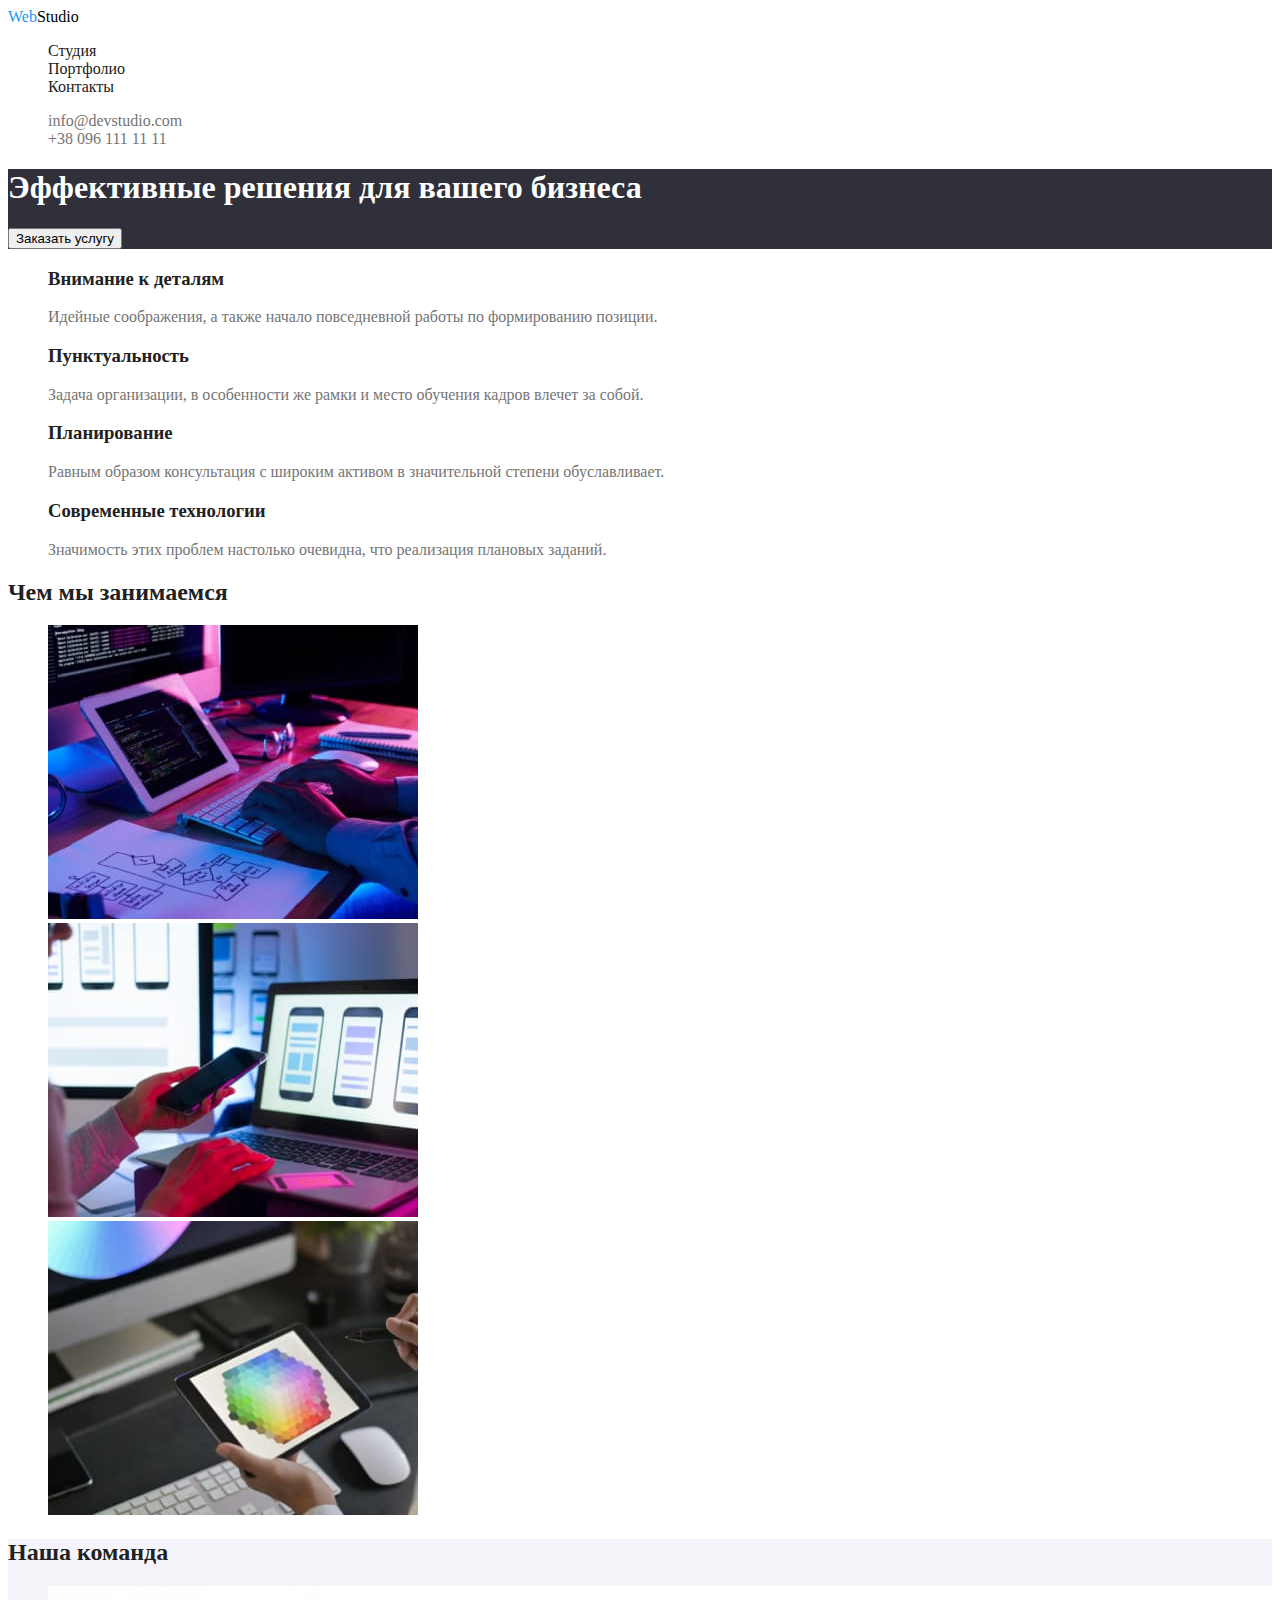
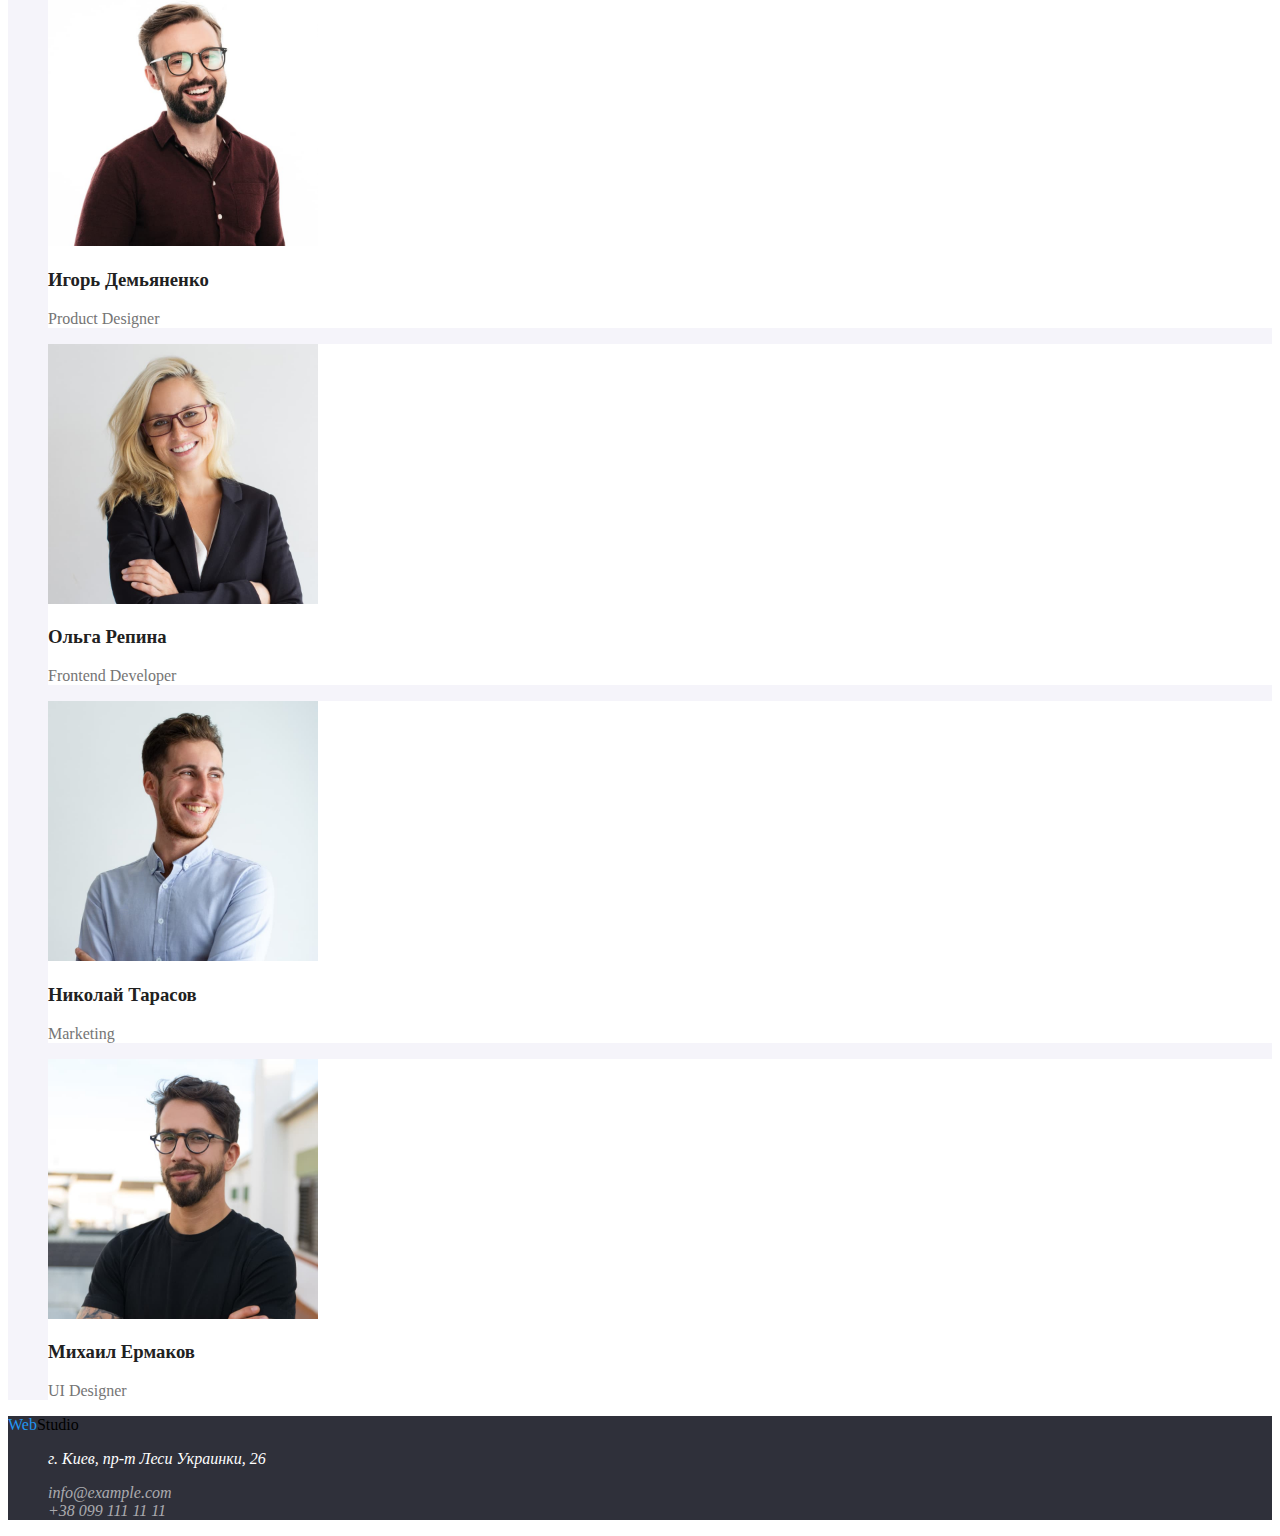
==== index.html @ 02285388 "Вернув шлях назад" ====
<!DOCTYPE html>
<html lang="ru">
<head>
    <meta charset="UTF-8">
    <meta http-equiv="X-UA-Compatible" content="IE=edge">
    <meta name="viewport" content="width=device-width, initial-scale=1.0">
    <title>Студия</title>
    <link rel="stylesheet" href="./css/styles.css">
</head>

<body>
    <header>
        <!-- Section with main navigation bar -->
        <nav>
            <a href="" lang="en" class="logolink"><span class="logostart">Web</span><span class="logofinish">Studio</span></a>
            <ul class="list navigation">
                <li><a href="" class="link">Студия</a></li>
                <li><a href="./portfolio.html" class="link">Портфолио</a></li>
                <li><a href="" class="link">Контакты</a></li>
            </ul>
        </nav>

        <!-- Section with contacts -->
        <ul class="list contacts">
            <li><a href="mailto:info@devstudio.com" lang="en" class="link">info@devstudio.com</a></li>
            <li><a href="tel:+380961111111" class="link">+38 096 111 11 11</a></li>
        </ul>
    </header>
    
    <!-- Sections with main content -->
    <main>
        <section class="hero">
            <h1>Эффективные решения для вашего бизнеса</h1>
            <button type="button">Заказать услугу</button>
        </section>
    
    <!-- Section with soft and tech skills -->
        <section>
        <!-- "Наши преимущества" I will hide during the CSS formatting-->
            <h2 hidden>Наши преимущества</h2>
                <ul class="list unisection">
                    <li>
                        <h3 class="title">Внимание к деталям</h3>
                        <p>Идейные соображения, а также начало повседневной работы по формированию позиции.</p>
                    </li>
                    <li>
                        <h3 class="title">Пунктуальность</h3>
                        <p>Задача организации, в особенности же рамки и место обучения кадров влечет за собой.</p>
                    </li>
                    <li>
                        <h3 class="title">Планирование</h3>
                        <p>Равным образом консультация с широким активом в значительной степени обуславливает.</p>
                    </li>
                    <li>
                        <h3 class="title">Современные технологии</h3>
                        <p>Значимость этих проблем настолько очевидна, что реализация плановых заданий.</p>
                    </li>
                </ul>
        </section>

    <!-- Section shows wich technologies we are using -->
    
        <section class="unisection">
            <h2 class="title">Чем мы занимаемся</h2>
                <ul class="list">
                    <li><img src="./images/box1_opt.jpg" alt="Программная разработка" width="370"></li>
                    <li><img src="./images/box2_opt.jpg" alt="Мобильные приложения" width="370"></li>
                    <li><img src="./images/box3_opt.jpg" alt="Веб-дизайн" width="370"></li>
                </ul>
        </section>
    
        <!-- Section with members of our team -->
    
        <section class="teamsection">
            <h2 class="title">Наша команда</h2>
                <ul class="list">    
                    <li class="card">
                        <img src="./images/team_card_1_opt.jpg" alt="Игорь Демьяненко" width="270">
                        <h3 class="title">Игорь Демьяненко</h3>
                        <p lang="en">Product Designer</p>
                    </li>
                    <li class="card">   
                        <img src="./images/team_card_2_opt.jpg" alt="Ольга Репина" width="270">
                        <h3 class="title">Ольга Репина</h3>
                        <p lang="en">Frontend Developer</p>
                    </li>
                    <li class="card">  
                        <img src="./images/team_card_3_opt.jpg" alt="Николай Тарасов" width="270">
                        <h3 class="title">Николай Тарасов</h3>
                        <p lang="en">Marketing</p>
                    </li>
                    <li class="card">
                        <img src="./images/team_card_4_opt.jpg" alt="Михаил Ермаков" width="270">
                        <h3 class="title">Михаил Ермаков</h3>
                        <p lang="en">UI Designer</p>
                    </li>
                </ul>
        </section>
    </main>

    <!-- Footer section -->
    <footer class="pagefoot">
        <a href="" lang="en" class="logolink"><span class="logostart">Web</span><span class="logofinish">Studio</span></a>
            <address class="address">
                <ul class="list">
                    <li><p>г. Киев, пр-т Леси Украинки, 26</p></li> <!--Probably it will be link to google maps. But there is no any icons in figma-->
                    <li><a href="mailto:info@example.com" lang="en" class="mailtel">info@example.com</a></li> <!--email address is different from header-->
                    <li><a href="tel:+380991111111" class="mailtel">+38 099 111 11 11</a></li> <!--phone number is different from header-->
                </ul>
            </address>
    </footer>

</body>
</html>
---- css/styles.css ----
body {
    background-color: #FFFFFF;
    color: rgba(117, 117, 117, 1);
}

/* убираем маркеры в списках */
.list {
    list-style: none;
}

/* ссылка на логотип без подчеркивания*/
.logolink {
    text-decoration: none;
}

/* разбиваю текст логотипа на две части по цвету шрифта*/
.logostart {
    color: rgba(33, 150, 243, 1);
}

.logofinish {
    color: rgba(0, 0, 0, 1);
}

/*стилизация навигации сайта*/
.navigation .link {
    color: rgba(33, 33, 33, 1);
    text-decoration: none;
}

/*стилизация e-mail и телефона*/
.contacts .link {
    color: rgba(117, 117, 117, 1);
    text-decoration: none;
}

/*стилизация ссылок навигации и контактов - при наведении курсора и активации*/
.navigation .link:hover,
.navigation .link:focus,
.contacts .link:hover,
.contacts .link:focus {
    color: rgba(33, 150, 243, 1)
}

/*стилизация основной секции*/
.hero {
    background-color:rgba(47, 48, 58, 1);
    color: rgba(255, 255, 255, 1);
}

/*стилизация секций "Наши преимущества", "Чем мы занимаемся"*/
.unisection {
    background-color: #FFFFFF;
}

.unisection .title {
    color:rgba(33, 33, 33, 1)
}

/*стилизация секции "Наша команда"*/
.teamsection{
    background-color: rgba(245, 244, 250, 1);
}

.teamsection .title {
    color:rgba(33, 33, 33, 1)
}
.teamsection .card {
    background-color:rgba(255, 255, 255, 1);
}

/*стилизация Footer*/
.pagefoot {
    background-color: rgba(47, 48, 58, 1);
}
.pagefoot .address {
    color:rgba(255, 255, 255, 1)
}
.pagefoot .mailtel {
    color:rgba(255, 255, 255, 0.6);
    text-decoration: none;
}
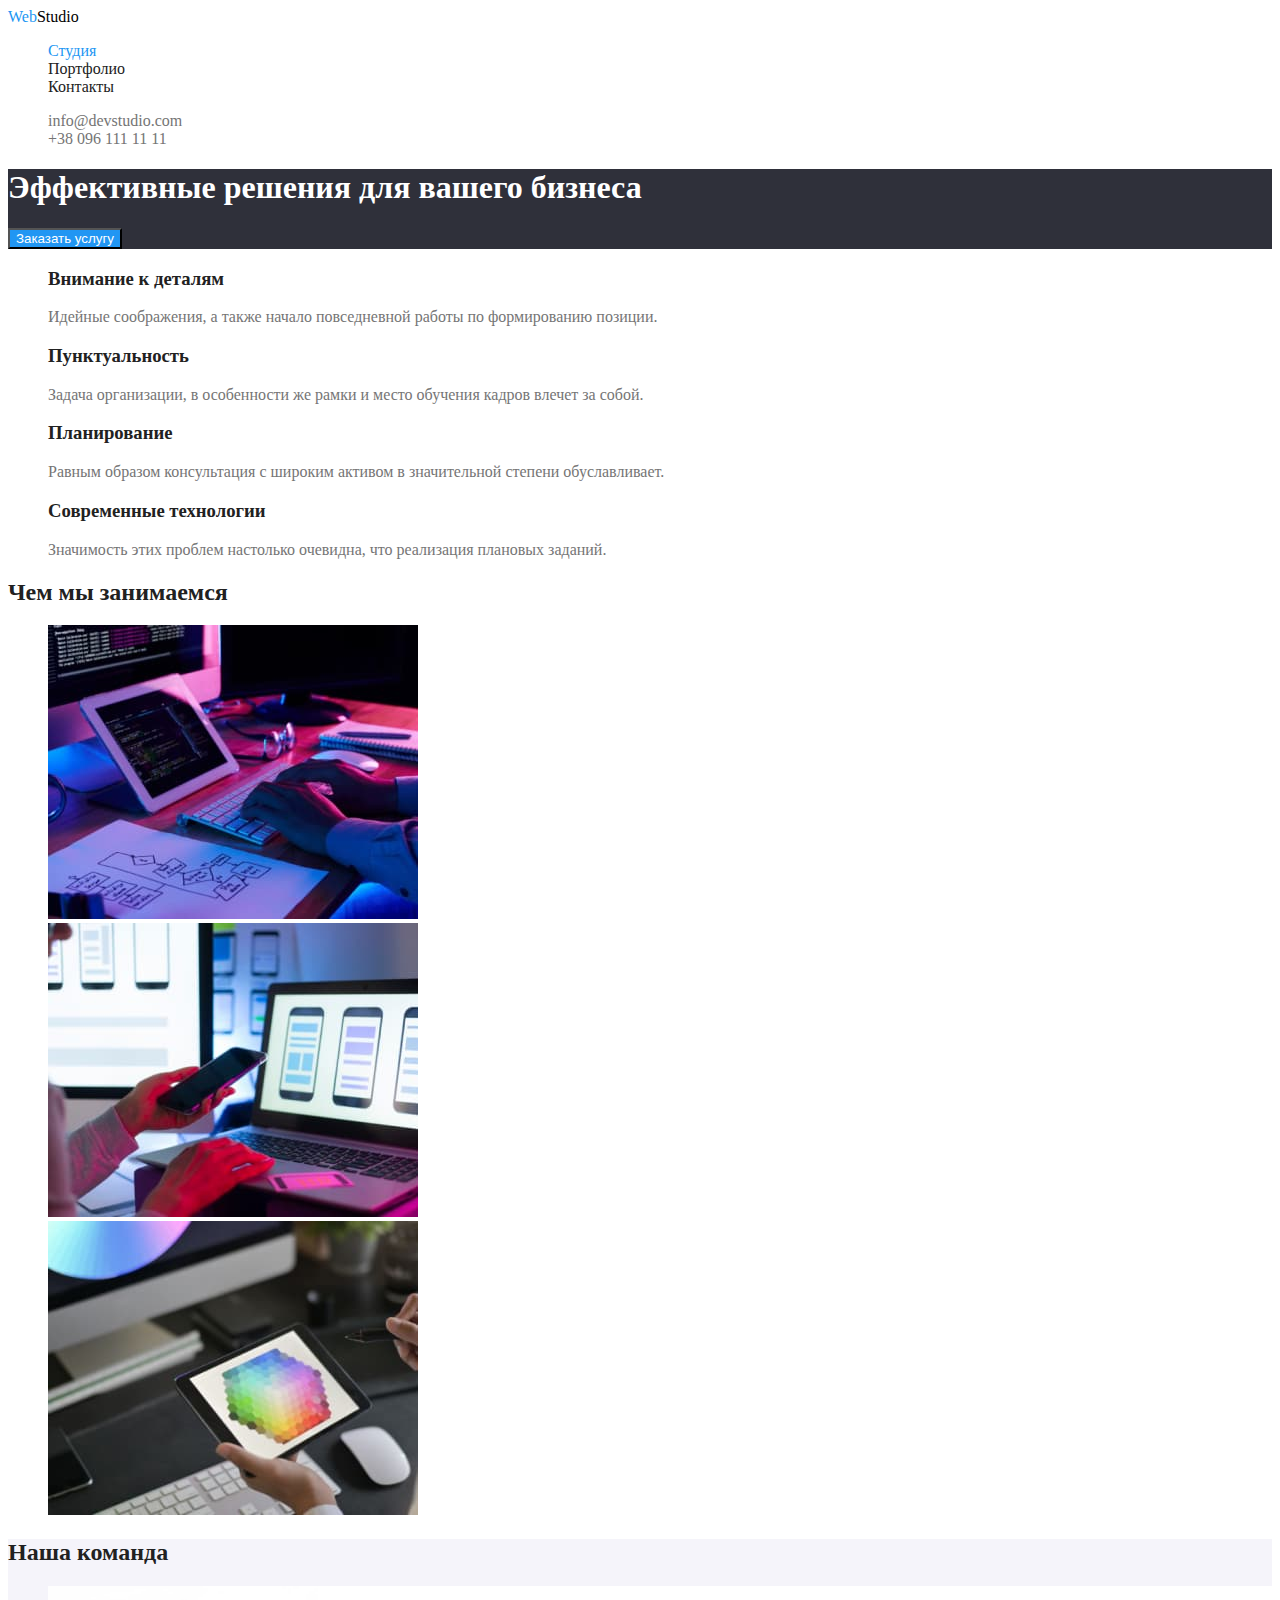
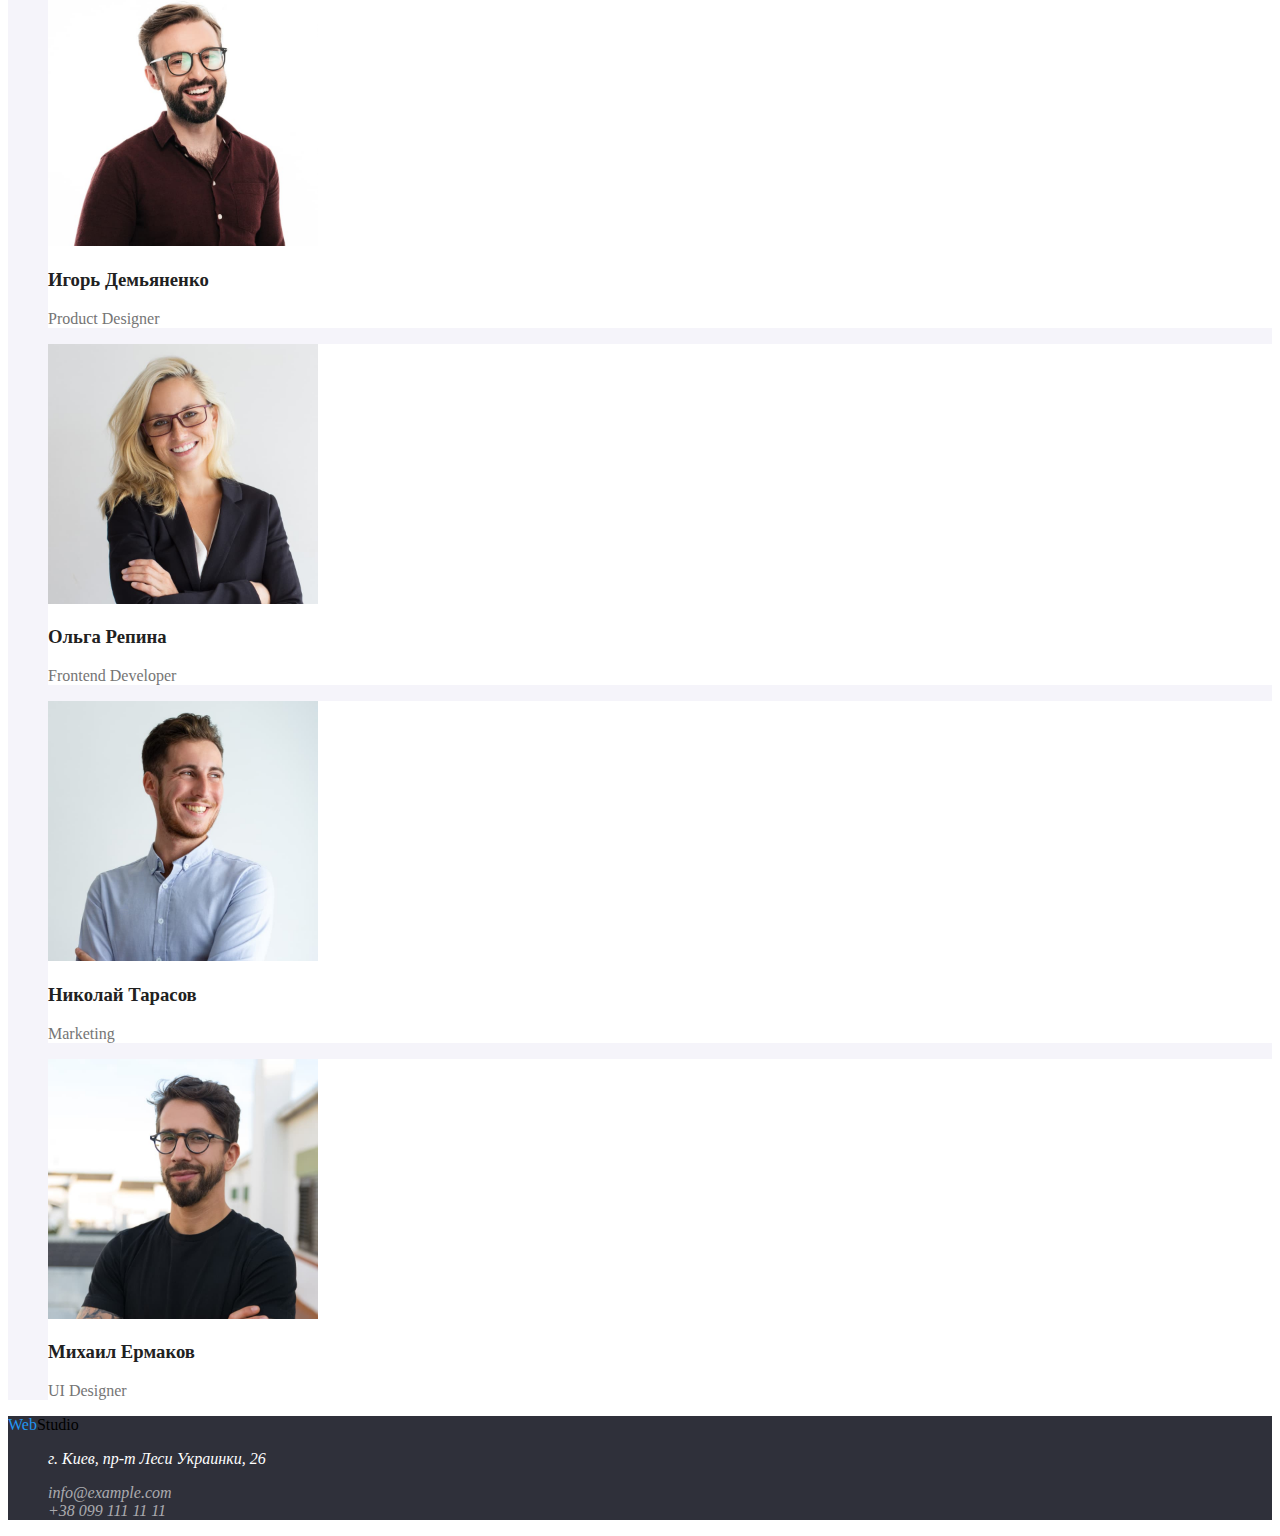
==== commit 18647d2c: "закінчив кольори" ====
--- a/index.html
+++ b/index.html
@@ -8,22 +8,22 @@
     <link rel="stylesheet" href="./css/styles.css">
 </head>
 
-<body>
+<body class="page">
     <header>
         <!-- Section with main navigation bar -->
         <nav>
-            <a href="" lang="en" class="logolink"><span class="logostart">Web</span><span class="logofinish">Studio</span></a>
-            <ul class="list navigation">
-                <li><a href="" class="link">Студия</a></li>
-                <li><a href="./portfolio.html" class="link">Портфолио</a></li>
-                <li><a href="" class="link">Контакты</a></li>
+            <a href="" lang="en" class="all-links"><span class="logo-start">Web</span><span class="logo-end">Studio</span></a>
+            <ul class="all-lists">
+                <li><a href="" class="all-links navigation-link current">Студия</a></li>
+                <li><a href="./portfolio.html" class="all-links navigation-link">Портфолио</a></li>
+                <li><a href="" class="all-links navigation-link">Контакты</a></li>
             </ul>
         </nav>
 
         <!-- Section with contacts -->
-        <ul class="list contacts">
-            <li><a href="mailto:info@devstudio.com" lang="en" class="link">info@devstudio.com</a></li>
-            <li><a href="tel:+380961111111" class="link">+38 096 111 11 11</a></li>
+        <ul class="all-lists">
+            <li><a href="mailto:info@devstudio.com" lang="en" class="all-links contacts-link">info@devstudio.com</a></li>
+            <li><a href="tel:+380961111111" class="all-links contacts-link">+38 096 111 11 11</a></li>
         </ul>
     </header>
     
@@ -31,28 +31,28 @@
     <main>
         <section class="hero">
             <h1>Эффективные решения для вашего бизнеса</h1>
-            <button type="button">Заказать услугу</button>
+            <button type="button" class="hero-button">Заказать услугу</button>
         </section>
     
     <!-- Section with soft and tech skills -->
         <section>
         <!-- "Наши преимущества" I will hide during the CSS formatting-->
             <h2 hidden>Наши преимущества</h2>
-                <ul class="list unisection">
+                <ul class="all-lists">
                     <li>
-                        <h3 class="title">Внимание к деталям</h3>
+                        <h3 class="allpurpose-title">Внимание к деталям</h3>
                         <p>Идейные соображения, а также начало повседневной работы по формированию позиции.</p>
                     </li>
                     <li>
-                        <h3 class="title">Пунктуальность</h3>
+                        <h3 class="allpurpose-title">Пунктуальность</h3>
                         <p>Задача организации, в особенности же рамки и место обучения кадров влечет за собой.</p>
                     </li>
                     <li>
-                        <h3 class="title">Планирование</h3>
+                        <h3 class="allpurpose-title">Планирование</h3>
                         <p>Равным образом консультация с широким активом в значительной степени обуславливает.</p>
                     </li>
                     <li>
-                        <h3 class="title">Современные технологии</h3>
+                        <h3 class="allpurpose-title">Современные технологии</h3>
                         <p>Значимость этих проблем настолько очевидна, что реализация плановых заданий.</p>
                     </li>
                 </ul>
@@ -60,9 +60,9 @@
 
     <!-- Section shows wich technologies we are using -->
     
-        <section class="unisection">
-            <h2 class="title">Чем мы занимаемся</h2>
-                <ul class="list">
+        <section>
+            <h2 class="allpurpose-title">Чем мы занимаемся</h2>
+                <ul class="all-lists">
                     <li><img src="./images/box1_opt.jpg" alt="Программная разработка" width="370"></li>
                     <li><img src="./images/box2_opt.jpg" alt="Мобильные приложения" width="370"></li>
                     <li><img src="./images/box3_opt.jpg" alt="Веб-дизайн" width="370"></li>
@@ -72,26 +72,26 @@
         <!-- Section with members of our team -->
     
         <section class="teamsection">
-            <h2 class="title">Наша команда</h2>
-                <ul class="list">    
-                    <li class="card">
+            <h2 class="allpurpose-title">Наша команда</h2>
+                <ul class="all-lists">    
+                    <li class="personal-card">
                         <img src="./images/team_card_1_opt.jpg" alt="Игорь Демьяненко" width="270">
-                        <h3 class="title">Игорь Демьяненко</h3>
+                        <h3 class="allpurpose-title">Игорь Демьяненко</h3>
                         <p lang="en">Product Designer</p>
                     </li>
-                    <li class="card">   
+                    <li class="personal-card">   
                         <img src="./images/team_card_2_opt.jpg" alt="Ольга Репина" width="270">
-                        <h3 class="title">Ольга Репина</h3>
+                        <h3 class="allpurpose-title">Ольга Репина</h3>
                         <p lang="en">Frontend Developer</p>
                     </li>
-                    <li class="card">  
+                    <li class="personal-card">  
                         <img src="./images/team_card_3_opt.jpg" alt="Николай Тарасов" width="270">
-                        <h3 class="title">Николай Тарасов</h3>
+                        <h3 class="allpurpose-title">Николай Тарасов</h3>
                         <p lang="en">Marketing</p>
                     </li>
-                    <li class="card">
+                    <li class="personal-card">
                         <img src="./images/team_card_4_opt.jpg" alt="Михаил Ермаков" width="270">
-                        <h3 class="title">Михаил Ермаков</h3>
+                        <h3 class="allpurpose-title">Михаил Ермаков</h3>
                         <p lang="en">UI Designer</p>
                     </li>
                 </ul>
@@ -100,12 +100,12 @@
 
     <!-- Footer section -->
     <footer class="pagefoot">
-        <a href="" lang="en" class="logolink"><span class="logostart">Web</span><span class="logofinish">Studio</span></a>
+        <a href="" lang="en" class="all-links"><span class="logo-start">Web</span><span class="logo-end">Studio</span></a>
             <address class="address">
-                <ul class="list">
+                <ul class="all-lists">
                     <li><p>г. Киев, пр-т Леси Украинки, 26</p></li> <!--Probably it will be link to google maps. But there is no any icons in figma-->
-                    <li><a href="mailto:info@example.com" lang="en" class="mailtel">info@example.com</a></li> <!--email address is different from header-->
-                    <li><a href="tel:+380991111111" class="mailtel">+38 099 111 11 11</a></li> <!--phone number is different from header-->
+                    <li><a href="mailto:info@example.com" lang="en" class="all-links mailtel">info@example.com</a></li> <!--email address is different from header-->
+                    <li><a href="tel:+380991111111" class="all-links mailtel">+38 099 111 11 11</a></li> <!--phone number is different from header-->
                 </ul>
             </address>
     </footer>
--- a/css/styles.css
+++ b/css/styles.css
@@ -1,45 +1,61 @@
-body {
-    background-color: #FFFFFF;
-    color: rgba(117, 117, 117, 1);
+:root {
+    --primary-text-color: rgba(117, 117, 117, 1);
+    --primary-background-color: #FFFFFF;
+    --active-link-color: rgba(33, 150, 243, 1);
+    --title-text-color:rgba(33, 33, 33, 1);
 }
 
-/* убираем маркеры в списках */
-.list {
+.page {
+    background-color: var(--primary-background-color);
+    color: var(--primary-text-color);
+}
+
+/* убираем маркеры в списках*/
+.all-lists {
     list-style: none;
 }
 
+/* убираем подчеркивание в ссылках */
+.all-links {
+    text-decoration: none;
+}
+
 /* ссылка на логотип без подчеркивания*/
-.logolink {
+.logo-link {
     text-decoration: none;
 }
 
 /* разбиваю текст логотипа на две части по цвету шрифта*/
-.logostart {
+.logo-start {
     color: rgba(33, 150, 243, 1);
 }
 
-.logofinish {
+.logo-end {
     color: rgba(0, 0, 0, 1);
 }
 
 /*стилизация навигации сайта*/
-.navigation .link {
+.navigation-link {
     color: rgba(33, 33, 33, 1);
     text-decoration: none;
 }
 
+.navigation-link.current {
+    color:var(--active-link-color);
+}
+
 /*стилизация e-mail и телефона*/
-.contacts .link {
+.contacts-link {
     color: rgba(117, 117, 117, 1);
     text-decoration: none;
 }
 
 /*стилизация ссылок навигации и контактов - при наведении курсора и активации*/
-.navigation .link:hover,
-.navigation .link:focus,
-.contacts .link:hover,
-.contacts .link:focus {
-    color: rgba(33, 150, 243, 1)
+.navigation-link:hover,
+.navigation-link:focus,
+.contacts-link:hover,
+.contacts-link:focus {
+    color:var(--active-link-color)
 }
 
 /*стилизация основной секции*/
@@ -48,13 +64,9 @@
     color: rgba(255, 255, 255, 1);
 }
 
-/*стилизация секций "Наши преимущества", "Чем мы занимаемся"*/
-.unisection {
-    background-color: #FFFFFF;
-}
-
-.unisection .title {
-    color:rgba(33, 33, 33, 1)
+/*стилизация секций "Наши преимущества", "Чем мы занимаемся"- index; "Наши проекты" - portfolio*/
+.allpurpose-title {
+    color:var(--title-text-color);
 }
 
 /*стилизация секции "Наша команда"*/
@@ -62,11 +74,8 @@
     background-color: rgba(245, 244, 250, 1);
 }
 
-.teamsection .title {
-    color:rgba(33, 33, 33, 1)
-}
-.teamsection .card {
-    background-color:rgba(255, 255, 255, 1);
+.personal-card {
+    background-color:var(--primary-background-color);
 }
 
 /*стилизация Footer*/
@@ -79,4 +88,21 @@
 .pagefoot .mailtel {
     color:rgba(255, 255, 255, 0.6);
     text-decoration: none;
+}
+
+/* Кнопка index */
+.hero-button {
+    color: rgba(255, 255, 255, 1);
+    background-color: rgba(33, 150, 243, 1);
+}
+
+/* Кнопки фільтрації portfolio */
+.filter-button {
+    color: rgba(33, 33, 33, 1);
+    background-color: #F5F4FA;
+}
+.filter-button:hover,
+.filter-button:focus {
+    color:#FFFFFF;
+    background-color: #2196F3; 
 }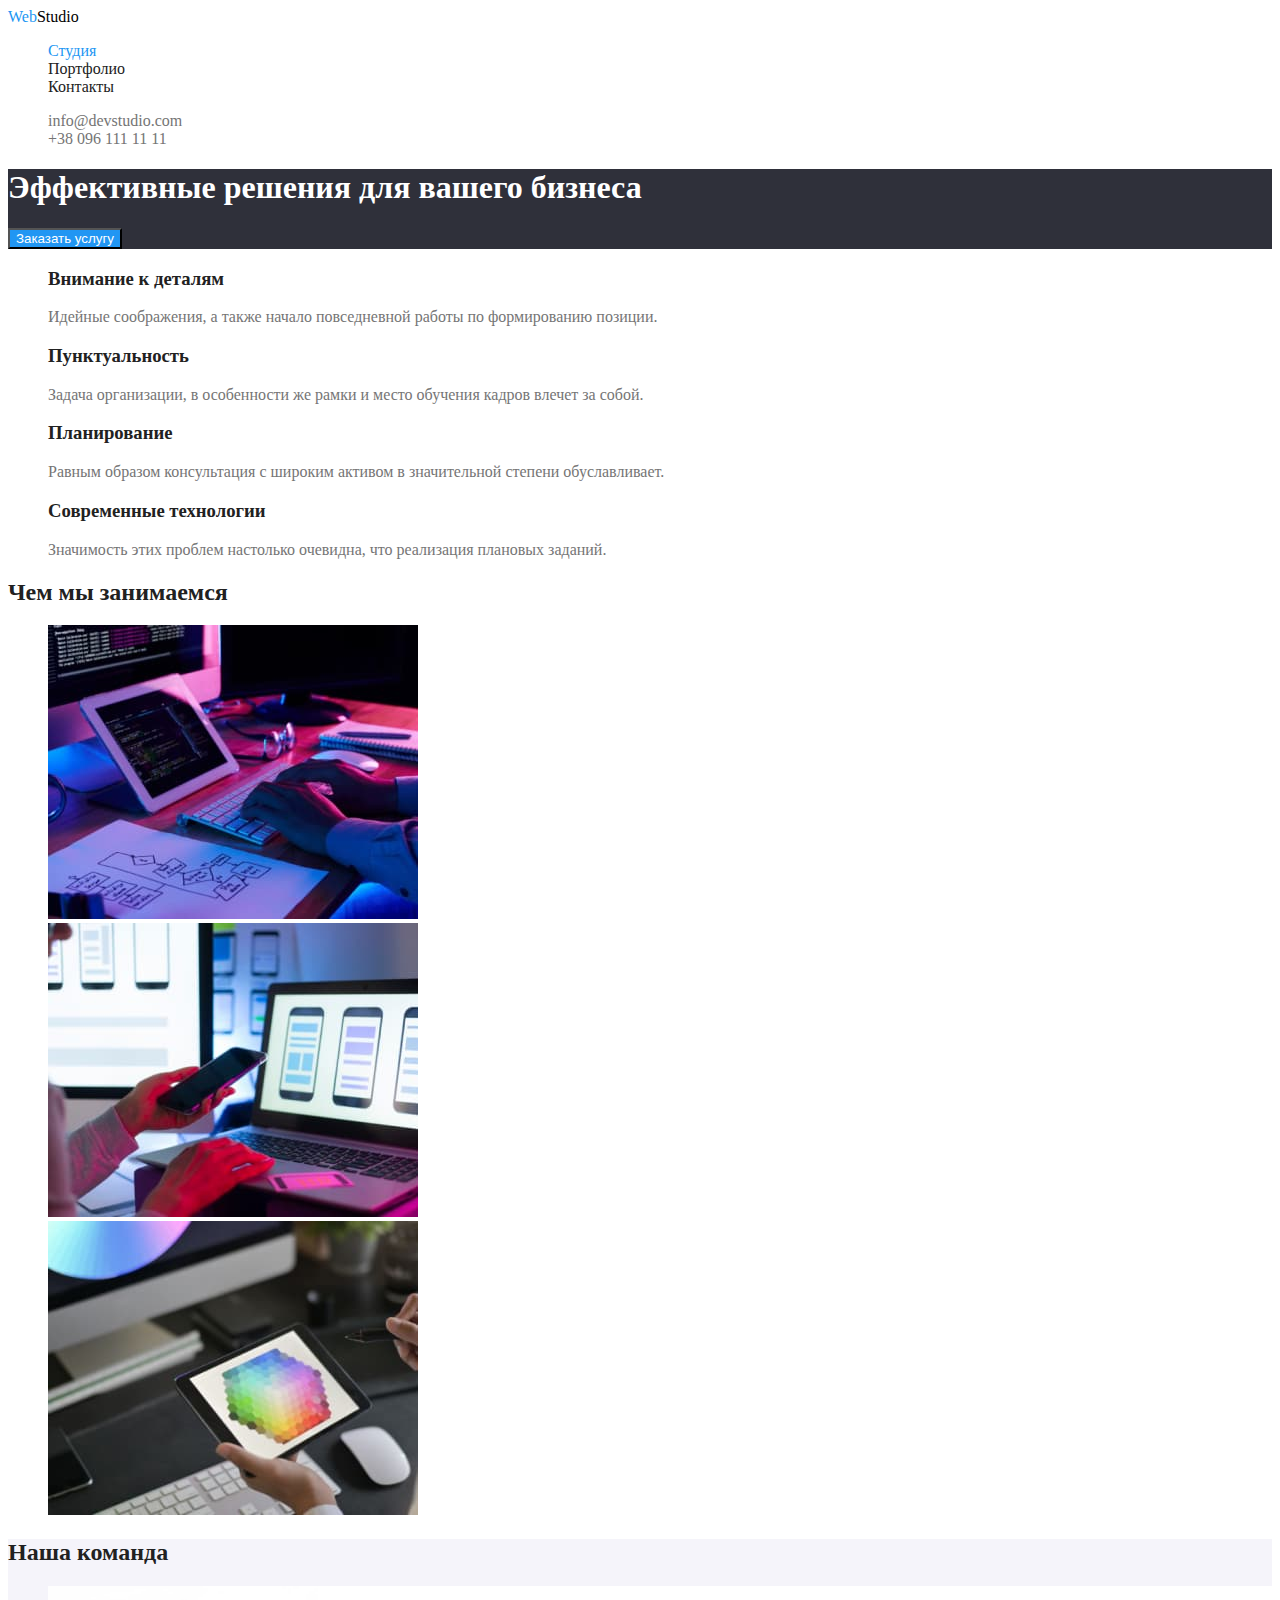
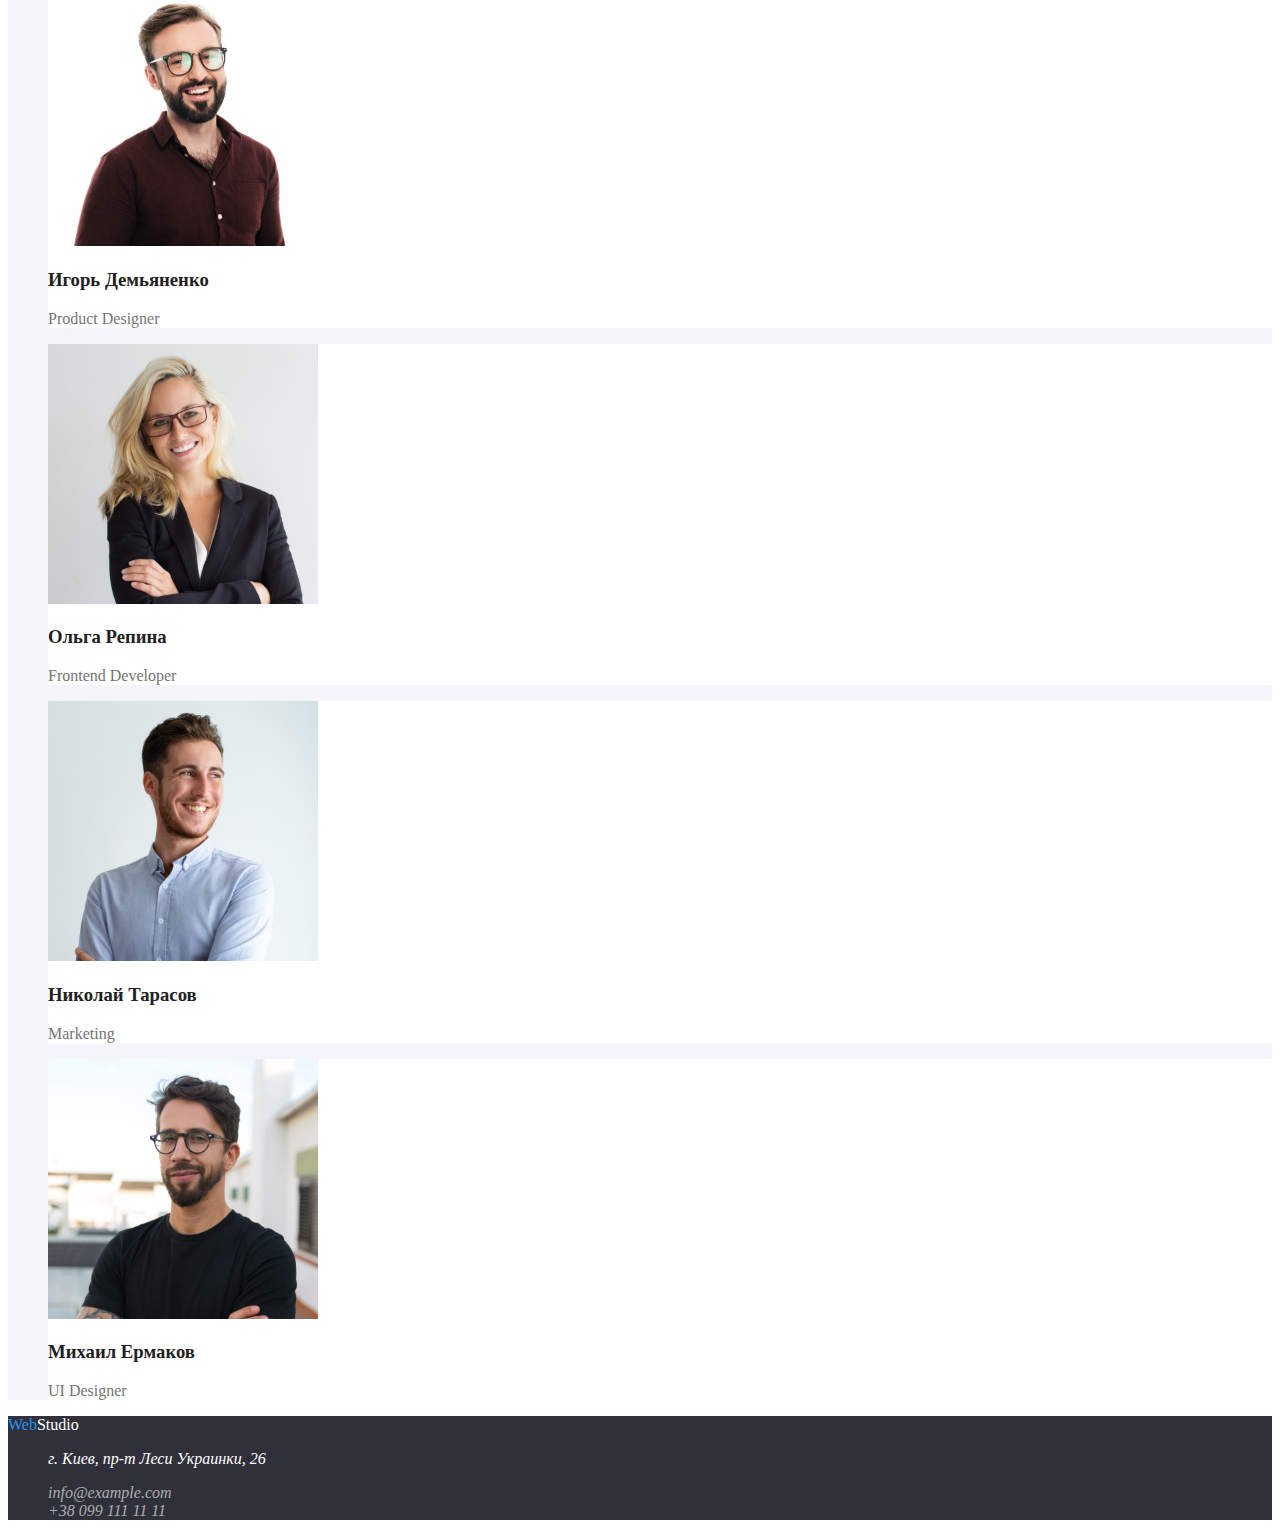
==== commit 45c9f4bc: "Логотипи відрізняються" ====
--- a/index.html
+++ b/index.html
@@ -12,7 +12,7 @@
     <header>
         <!-- Section with main navigation bar -->
         <nav>
-            <a href="" lang="en" class="all-links"><span class="logo-start">Web</span><span class="logo-end">Studio</span></a>
+            <a href="" lang="en" class="all-links"><span class="logoheader-start">Web</span><span class="logoheader-end">Studio</span></a>
             <ul class="all-lists">
                 <li><a href="" class="all-links navigation-link current">Студия</a></li>
                 <li><a href="./portfolio.html" class="all-links navigation-link">Портфолио</a></li>
@@ -100,7 +100,7 @@
 
     <!-- Footer section -->
     <footer class="pagefoot">
-        <a href="" lang="en" class="all-links"><span class="logo-start">Web</span><span class="logo-end">Studio</span></a>
+        <a href="" lang="en" class="all-links"><span class="logofooter-start">Web</span><span class="logofooter-end">Studio</span></a>
             <address class="address">
                 <ul class="all-lists">
                     <li><p>г. Киев, пр-т Леси Украинки, 26</p></li> <!--Probably it will be link to google maps. But there is no any icons in figma-->
--- a/css/styles.css
+++ b/css/styles.css
@@ -26,12 +26,17 @@
 }
 
 /* разбиваю текст логотипа на две части по цвету шрифта*/
-.logo-start {
+.logoheader-start,
+.logofooter-start {
     color: rgba(33, 150, 243, 1);
 }
 
-.logo-end {
+.logoheader-end {
     color: rgba(0, 0, 0, 1);
+}
+
+.logofooter-end {
+    color:rgba(255, 255, 255, 1)
 }
 
 /*стилизация навигации сайта*/
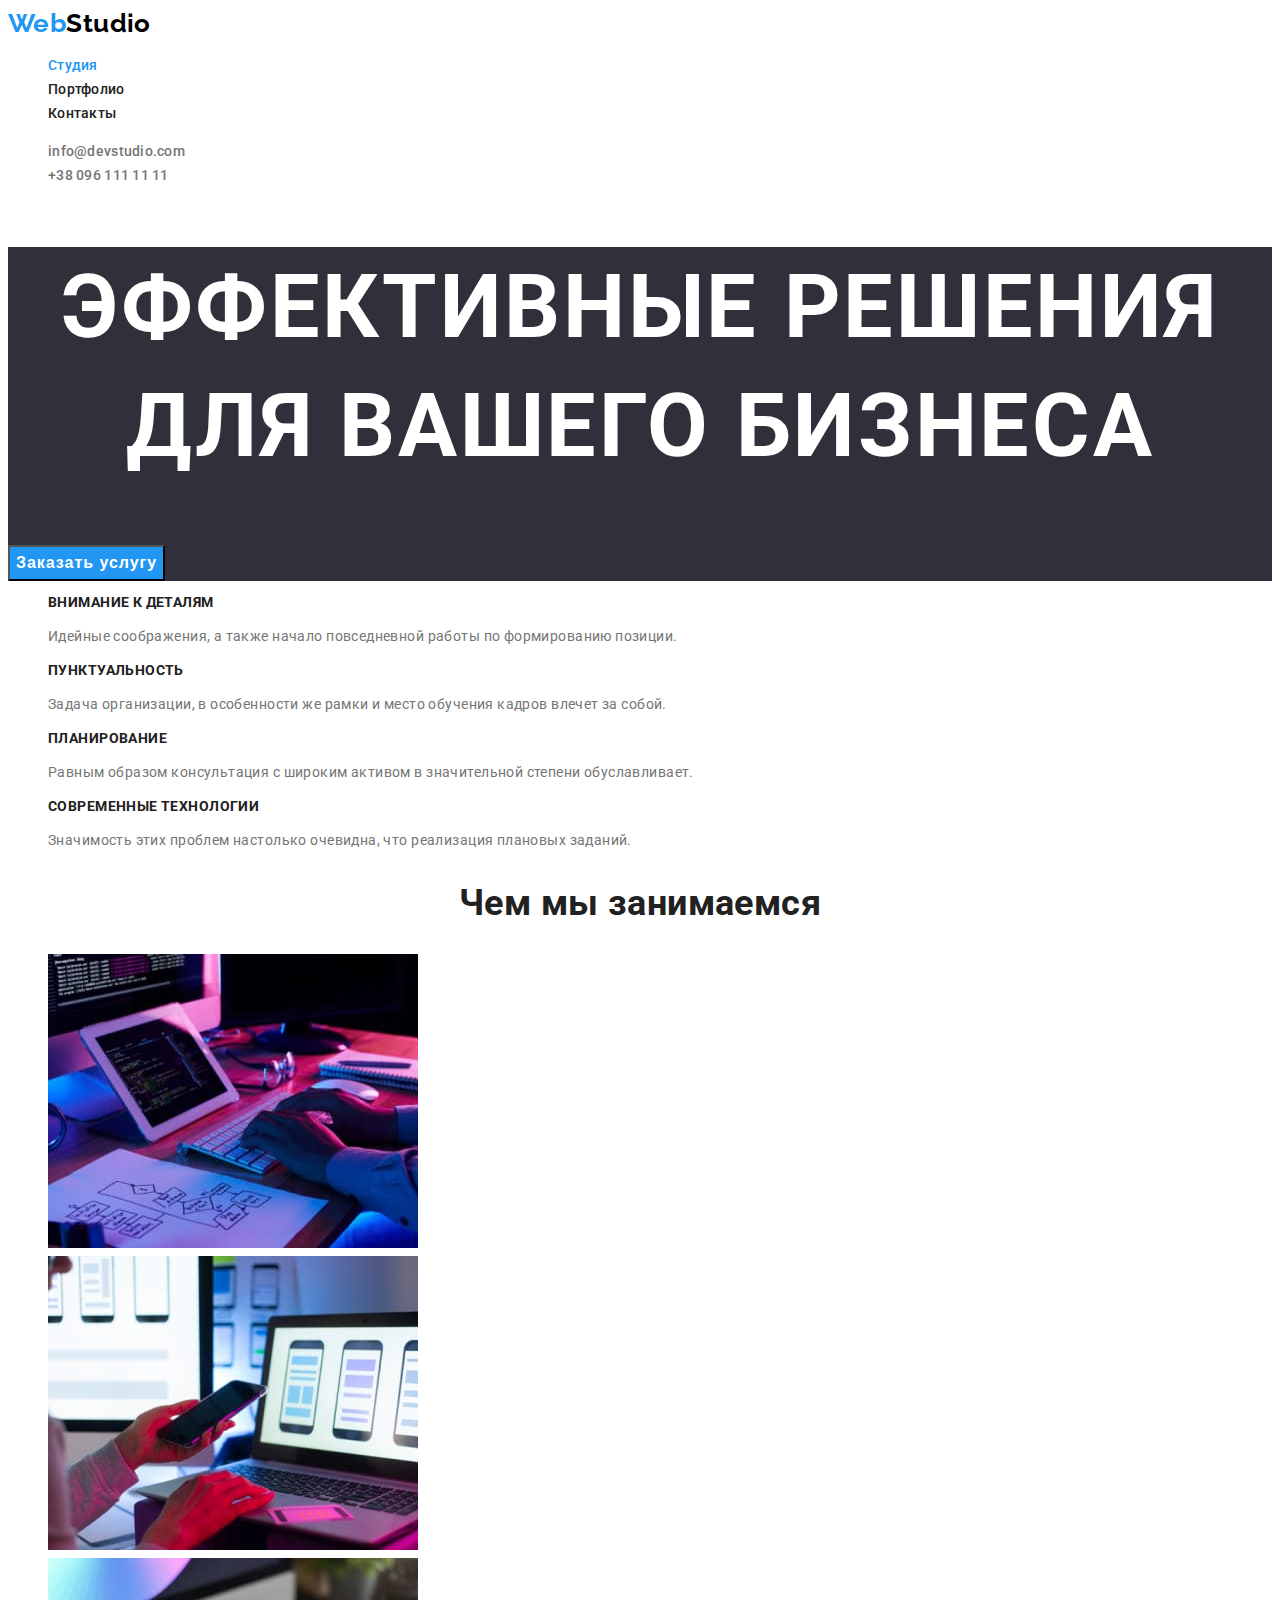
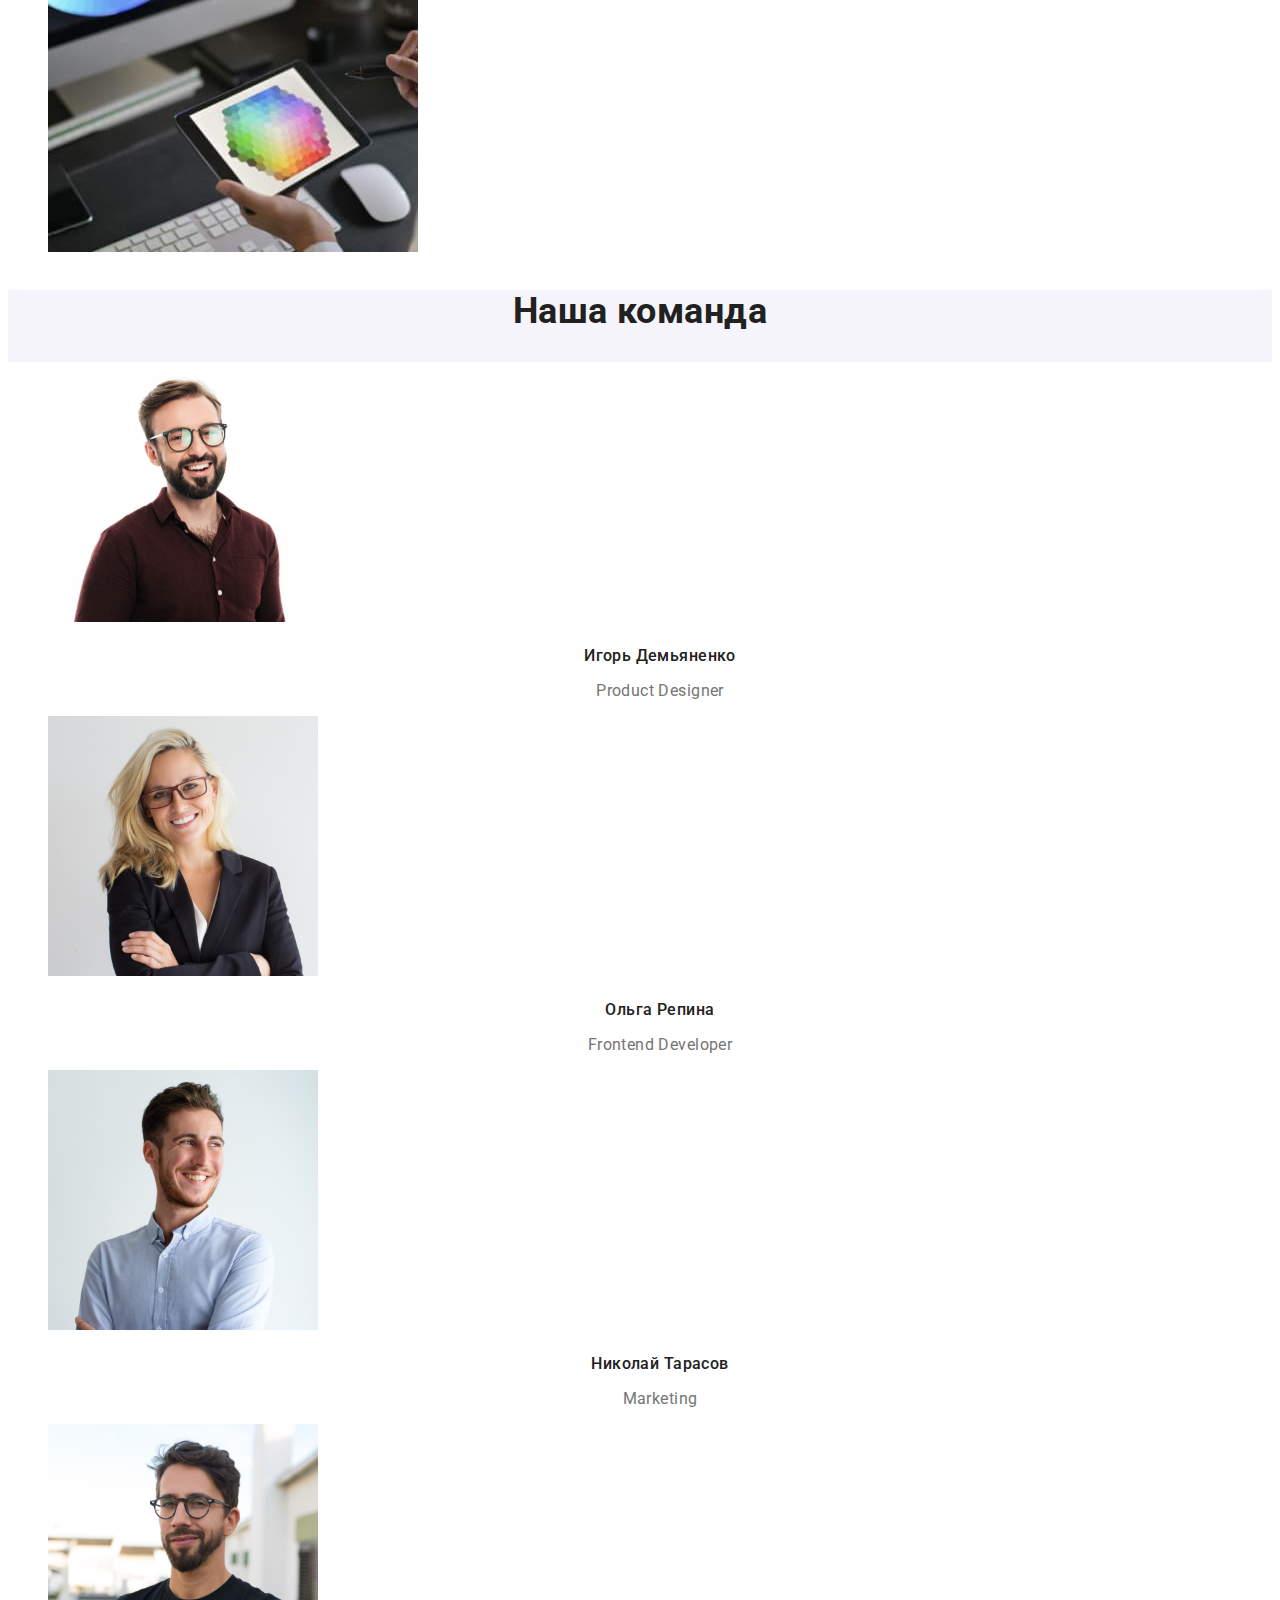
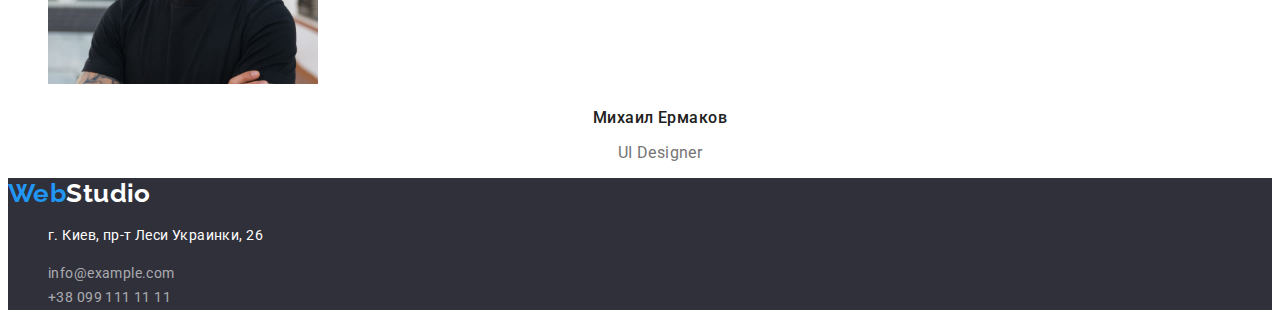
==== commit 71404b24: "Закінчив кольори і шрифти" ====
--- a/index.html
+++ b/index.html
@@ -5,6 +5,10 @@
     <meta http-equiv="X-UA-Compatible" content="IE=edge">
     <meta name="viewport" content="width=device-width, initial-scale=1.0">
     <title>Студия</title>
+    <link rel="preconnect" href="https://fonts.googleapis.com">
+    <link rel="preconnect" href="https://fonts.gstatic.com" crossorigin>
+    <link href="https://fonts.googleapis.com/css2?family=Raleway:wght@700&family=Roboto:wght@400;500;700;900&display=swap"
+        rel="stylesheet">
     <link rel="stylesheet" href="./css/styles.css">
 </head>
 
@@ -12,18 +16,18 @@
     <header>
         <!-- Section with main navigation bar -->
         <nav>
-            <a href="" lang="en" class="all-links"><span class="logoheader-start">Web</span><span class="logoheader-end">Studio</span></a>
-            <ul class="all-lists">
-                <li><a href="" class="all-links navigation-link current">Студия</a></li>
-                <li><a href="./portfolio.html" class="all-links navigation-link">Портфолио</a></li>
-                <li><a href="" class="all-links navigation-link">Контакты</a></li>
+            <a href="" lang="en" class="default-links"><span class="logo header-start">Web</span><span class="logo header-end">Studio</span></a>
+            <ul class="default-lists">
+                <li><a href="" class="default-links navigation-link current">Студия</a></li>
+                <li><a href="./portfolio.html" class="default-links navigation-link">Портфолио</a></li>
+                <li><a href="" class="default-links navigation-link">Контакты</a></li>
             </ul>
         </nav>
 
         <!-- Section with contacts -->
-        <ul class="all-lists">
-            <li><a href="mailto:info@devstudio.com" lang="en" class="all-links contacts-link">info@devstudio.com</a></li>
-            <li><a href="tel:+380961111111" class="all-links contacts-link">+38 096 111 11 11</a></li>
+        <ul class="default-lists">
+            <li><a href="mailto:info@devstudio.com" lang="en" class="default-links contacts-link">info@devstudio.com</a></li>
+            <li><a href="tel:+380961111111" class="default-links contacts-link">+38 096 111 11 11</a></li>
         </ul>
     </header>
     
@@ -38,21 +42,21 @@
         <section>
         <!-- "Наши преимущества" I will hide during the CSS formatting-->
             <h2 hidden>Наши преимущества</h2>
-                <ul class="all-lists">
+                <ul class="default-lists">
                     <li>
-                        <h3 class="allpurpose-title">Внимание к деталям</h3>
+                        <h3 class="advantages-title">Внимание к деталям</h3>
                         <p>Идейные соображения, а также начало повседневной работы по формированию позиции.</p>
                     </li>
                     <li>
-                        <h3 class="allpurpose-title">Пунктуальность</h3>
+                        <h3 class="advantages-title">Пунктуальность</h3>
                         <p>Задача организации, в особенности же рамки и место обучения кадров влечет за собой.</p>
                     </li>
                     <li>
-                        <h3 class="allpurpose-title">Планирование</h3>
+                        <h3 class="advantages-title">Планирование</h3>
                         <p>Равным образом консультация с широким активом в значительной степени обуславливает.</p>
                     </li>
                     <li>
-                        <h3 class="allpurpose-title">Современные технологии</h3>
+                        <h3 class="advantages-title">Современные технологии</h3>
                         <p>Значимость этих проблем настолько очевидна, что реализация плановых заданий.</p>
                     </li>
                 </ul>
@@ -61,8 +65,8 @@
     <!-- Section shows wich technologies we are using -->
     
         <section>
-            <h2 class="allpurpose-title">Чем мы занимаемся</h2>
-                <ul class="all-lists">
+            <h2 class="trends title">Чем мы занимаемся</h2>
+                <ul class="default-lists">
                     <li><img src="./images/box1_opt.jpg" alt="Программная разработка" width="370"></li>
                     <li><img src="./images/box2_opt.jpg" alt="Мобильные приложения" width="370"></li>
                     <li><img src="./images/box3_opt.jpg" alt="Веб-дизайн" width="370"></li>
@@ -72,27 +76,27 @@
         <!-- Section with members of our team -->
     
         <section class="teamsection">
-            <h2 class="allpurpose-title">Наша команда</h2>
-                <ul class="all-lists">    
-                    <li class="personal-card">
+            <h2 class="teamsection title">Наша команда</h2>
+                <ul class="default-lists personal-card">    
+                    <li class="">
                         <img src="./images/team_card_1_opt.jpg" alt="Игорь Демьяненко" width="270">
-                        <h3 class="allpurpose-title">Игорь Демьяненко</h3>
-                        <p lang="en">Product Designer</p>
+                        <h3 class="name">Игорь Демьяненко</h3>
+                        <p lang="en" class="profession">Product Designer</p>
                     </li>
-                    <li class="personal-card">   
+                    <li class="">   
                         <img src="./images/team_card_2_opt.jpg" alt="Ольга Репина" width="270">
-                        <h3 class="allpurpose-title">Ольга Репина</h3>
-                        <p lang="en">Frontend Developer</p>
+                        <h3 class="name">Ольга Репина</h3>
+                        <p lang="en" class="profession">Frontend Developer</p>
                     </li>
-                    <li class="personal-card">  
+                    <li class="">  
                         <img src="./images/team_card_3_opt.jpg" alt="Николай Тарасов" width="270">
-                        <h3 class="allpurpose-title">Николай Тарасов</h3>
-                        <p lang="en">Marketing</p>
+                        <h3 class="name">Николай Тарасов</h3>
+                        <p lang="en" class="profession">Marketing</p>
                     </li>
-                    <li class="personal-card">
+                    <li class="">
                         <img src="./images/team_card_4_opt.jpg" alt="Михаил Ермаков" width="270">
-                        <h3 class="allpurpose-title">Михаил Ермаков</h3>
-                        <p lang="en">UI Designer</p>
+                        <h3 class="name">Михаил Ермаков</h3>
+                        <p lang="en" class="profession">UI Designer</p>
                     </li>
                 </ul>
         </section>
@@ -100,12 +104,12 @@
 
     <!-- Footer section -->
     <footer class="pagefoot">
-        <a href="" lang="en" class="all-links"><span class="logofooter-start">Web</span><span class="logofooter-end">Studio</span></a>
-            <address class="address">
-                <ul class="all-lists">
-                    <li><p>г. Киев, пр-т Леси Украинки, 26</p></li> <!--Probably it will be link to google maps. But there is no any icons in figma-->
-                    <li><a href="mailto:info@example.com" lang="en" class="all-links mailtel">info@example.com</a></li> <!--email address is different from header-->
-                    <li><a href="tel:+380991111111" class="all-links mailtel">+38 099 111 11 11</a></li> <!--phone number is different from header-->
+        <a href="" lang="en" class="default-links"><span class="logo footer-start">Web</span><span class="logo footer-end">Studio</span></a>
+            <address>
+                <ul class="default-lists">
+                    <li><p class="address">г. Киев, пр-т Леси Украинки, 26</p></li> <!--Probably it will be link to google maps. But there is no any icons in figma-->
+                    <li><a href="mailto:info@example.com" lang="en" class="default-links mailtel">info@example.com</a></li> <!--email address is different from header-->
+                    <li><a href="tel:+380991111111" class="default-links mailtel">+38 099 111 11 11</a></li> <!--phone number is different from header-->
                 </ul>
             </address>
     </footer>
--- a/css/styles.css
+++ b/css/styles.css
@@ -8,51 +8,64 @@
 .page {
     background-color: var(--primary-background-color);
     color: var(--primary-text-color);
+    font-family: Roboto, sans-serif;
+    font-style: normal;
+    font-weight: 400;
+    font-size: 14px;
+    line-height: 1.71;
+    letter-spacing: 0.03em;
 }
 
 /* убираем маркеры в списках*/
-.all-lists {
+.default-lists {
     list-style: none;
 }
 
 /* убираем подчеркивание в ссылках */
-.all-links {
-    text-decoration: none;
-}
-
-/* ссылка на логотип без подчеркивания*/
-.logo-link {
+.default-links {
+    color: rgba(33, 33, 33, 1);
     text-decoration: none;
 }
 
 /* разбиваю текст логотипа на две части по цвету шрифта*/
-.logoheader-start,
-.logofooter-start {
+.logo {
+    font-family: Raleway, sans-serif;
+    font-weight: 700;
+    font-size: 26px;
+    line-height: 1.19;
+}
+
+.logo.header-start,
+.logo.footer-start {
     color: rgba(33, 150, 243, 1);
 }
 
-.logoheader-end {
+.logo.header-end {
     color: rgba(0, 0, 0, 1);
 }
 
-.logofooter-end {
+.logo.footer-end {
     color:rgba(255, 255, 255, 1)
 }
 
 /*стилизация навигации сайта*/
-.navigation-link {
-    color: rgba(33, 33, 33, 1);
+.navigation-link,
+.contacts-link {
+    font-weight: 500;
+    font-size: 14px;
+    line-height: 1.14;
     text-decoration: none;
+    letter-spacing: 0.02em;
 }
 
+/* Синим цветом подсвечивается активная страница */
 .navigation-link.current {
     color:var(--active-link-color);
 }
 
-/*стилизация e-mail и телефона*/
+/*стилизация e-mail и телефона переопределение цвета текста*/
 .contacts-link {
-    color: rgba(117, 117, 117, 1);
-    text-decoration: none;
+    color: var(--primary-text-color)
 }
 
 /*стилизация ссылок навигации и контактов - при наведении курсора и активации*/
@@ -65,17 +78,50 @@
 
 /*стилизация основной секции*/
 .hero {
+    font-weight: 900;
+    font-size: 44px;
+    line-height: 1.36;
+    text-align: center;
+    color: rgba(255, 255, 255, 1);
+    letter-spacing: 0.06em;
+    text-transform: uppercase;
     background-color:rgba(47, 48, 58, 1);
-    color: rgba(255, 255, 255, 1);
 }
 
-/*стилизация секций "Наши преимущества", "Чем мы занимаемся"- index; "Наши проекты" - portfolio*/
-.allpurpose-title {
+/* Кнопка index */
+.hero-button {
+    font-weight: 700;
+    font-size: 16px;
+    line-height: 1.88;
+    display: flex;
+    align-items: center;
+    text-align: center;
+    letter-spacing: 0.06em;
+    color: rgba(255, 255, 255, 1);
+    background-color: rgba(33, 150, 243, 1);
+}
+
+/* стилизация секции "Наши преимущества" */
+.advantages-title {
+    font-weight: 700;
+    font-size: 14px;
+    line-height: 1.14;
+    text-transform: uppercase;
     color:var(--title-text-color);
 }
 
+/* стилизация секции "Чем мы занимаемся" */
+.trends.title,
+.teamsection.title {
+    font-weight: 700;
+    font-size: 36px;
+    line-height: 1.17;
+    text-align: center;
+    color: var(--title-text-color);
+
+}
 /*стилизация секции "Наша команда"*/
-.teamsection{
+.teamsection {
     background-color: rgba(245, 244, 250, 1);
 }
 
@@ -83,26 +129,37 @@
     background-color:var(--primary-background-color);
 }
 
+.personal-card .name,
+.personal-card .profession {
+    font-size: 16px;
+    line-height: 1.19;
+    text-align: center;    
+}
+.name {
+    font-weight: 500;
+    color: var(--title-text-color);
+}
+
 /*стилизация Footer*/
 .pagefoot {
     background-color: rgba(47, 48, 58, 1);
 }
 .pagefoot .address {
-    color:rgba(255, 255, 255, 1)
+    font-style: normal;
+    color:rgba(255, 255, 255, 1);    
 }
 .pagefoot .mailtel {
+    font-style: normal;
     color:rgba(255, 255, 255, 0.6);
     text-decoration: none;
 }
 
-/* Кнопка index */
-.hero-button {
-    color: rgba(255, 255, 255, 1);
-    background-color: rgba(33, 150, 243, 1);
-}
-
 /* Кнопки фільтрації portfolio */
 .filter-button {
+    font-weight: 500;
+    font-size: 16px;
+    line-height: 1.62;
+    text-align: center;
     color: rgba(33, 33, 33, 1);
     background-color: #F5F4FA;
 }
@@ -110,4 +167,18 @@
 .filter-button:focus {
     color:#FFFFFF;
     background-color: #2196F3; 
+}
+
+/* Стилизация секции "Наши проекты" */
+.projects-title {
+    font-weight: 700;
+    font-size: 18px;
+    line-height: 2;
+    letter-spacing: 0.06em;
+    color: var(--title-text-color);
+}
+
+.projects-description {
+    font-size: 16px;
+    line-height: 1.88;
 }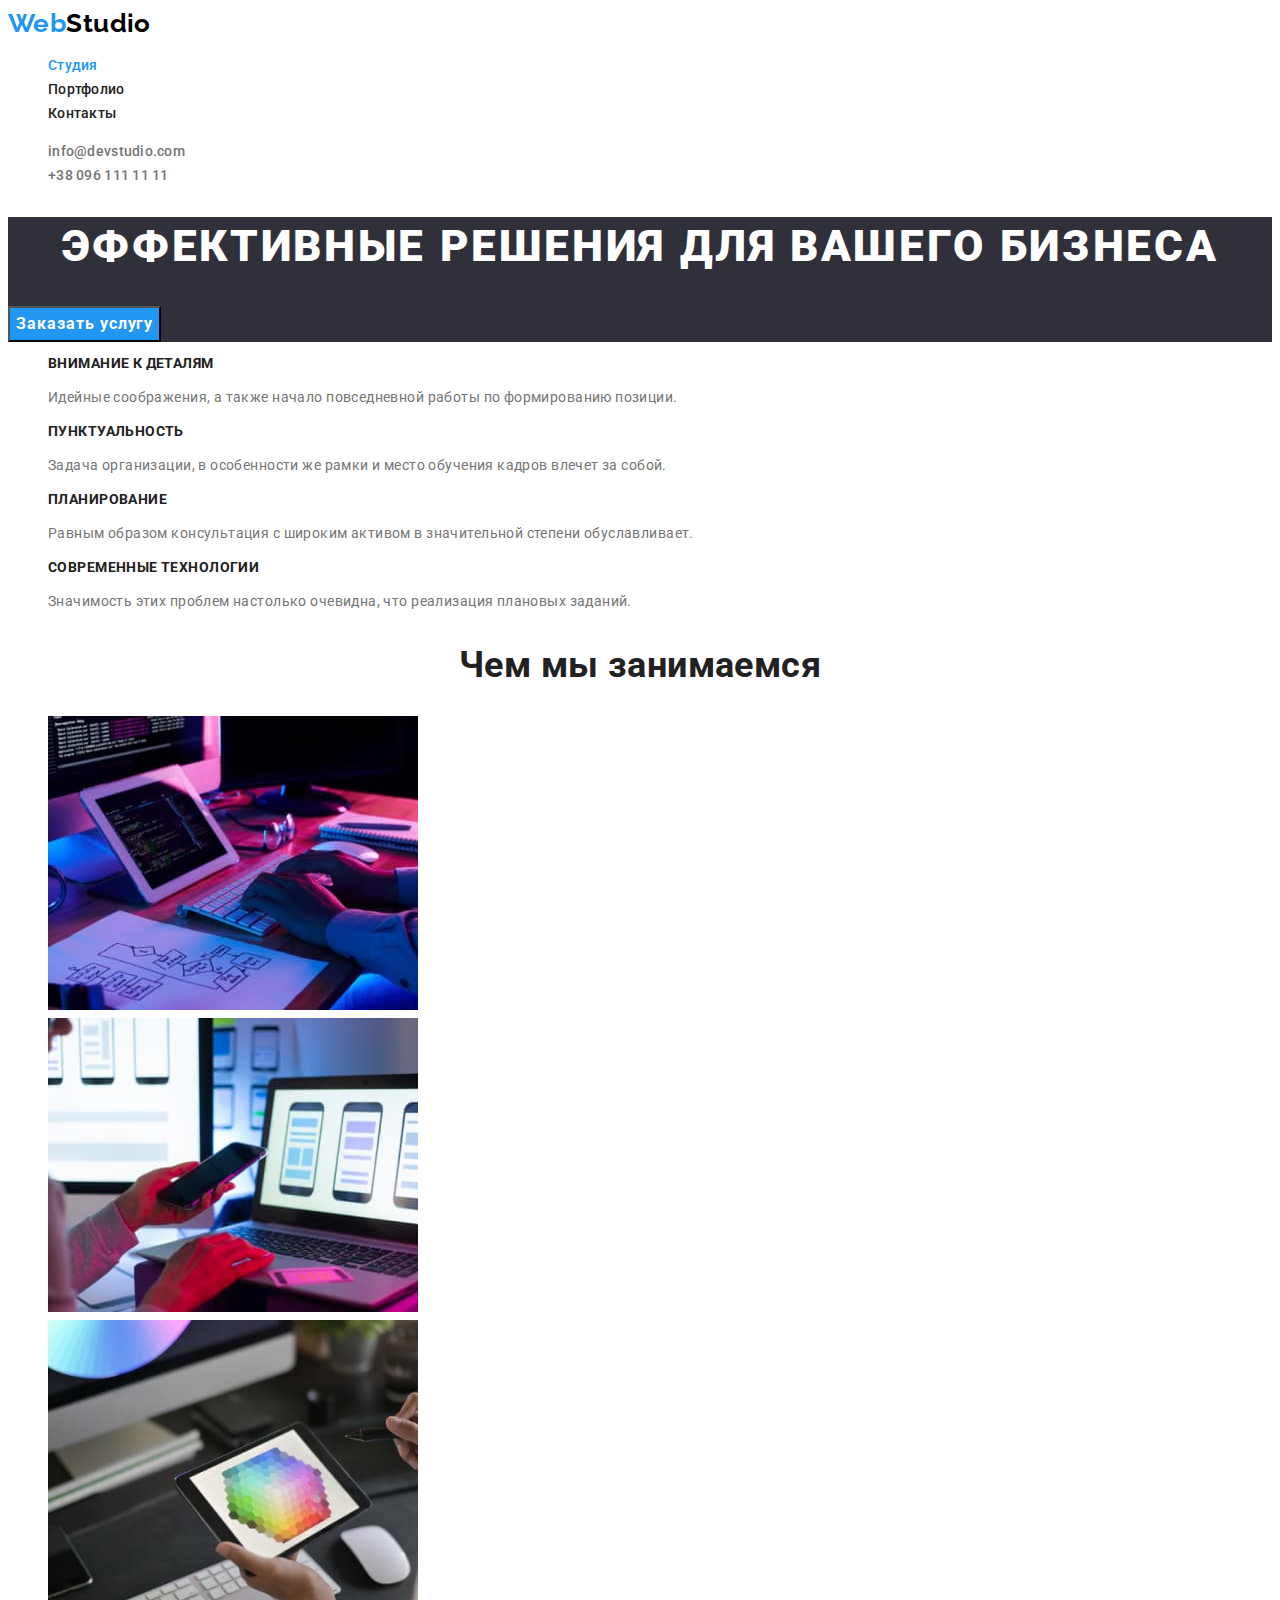
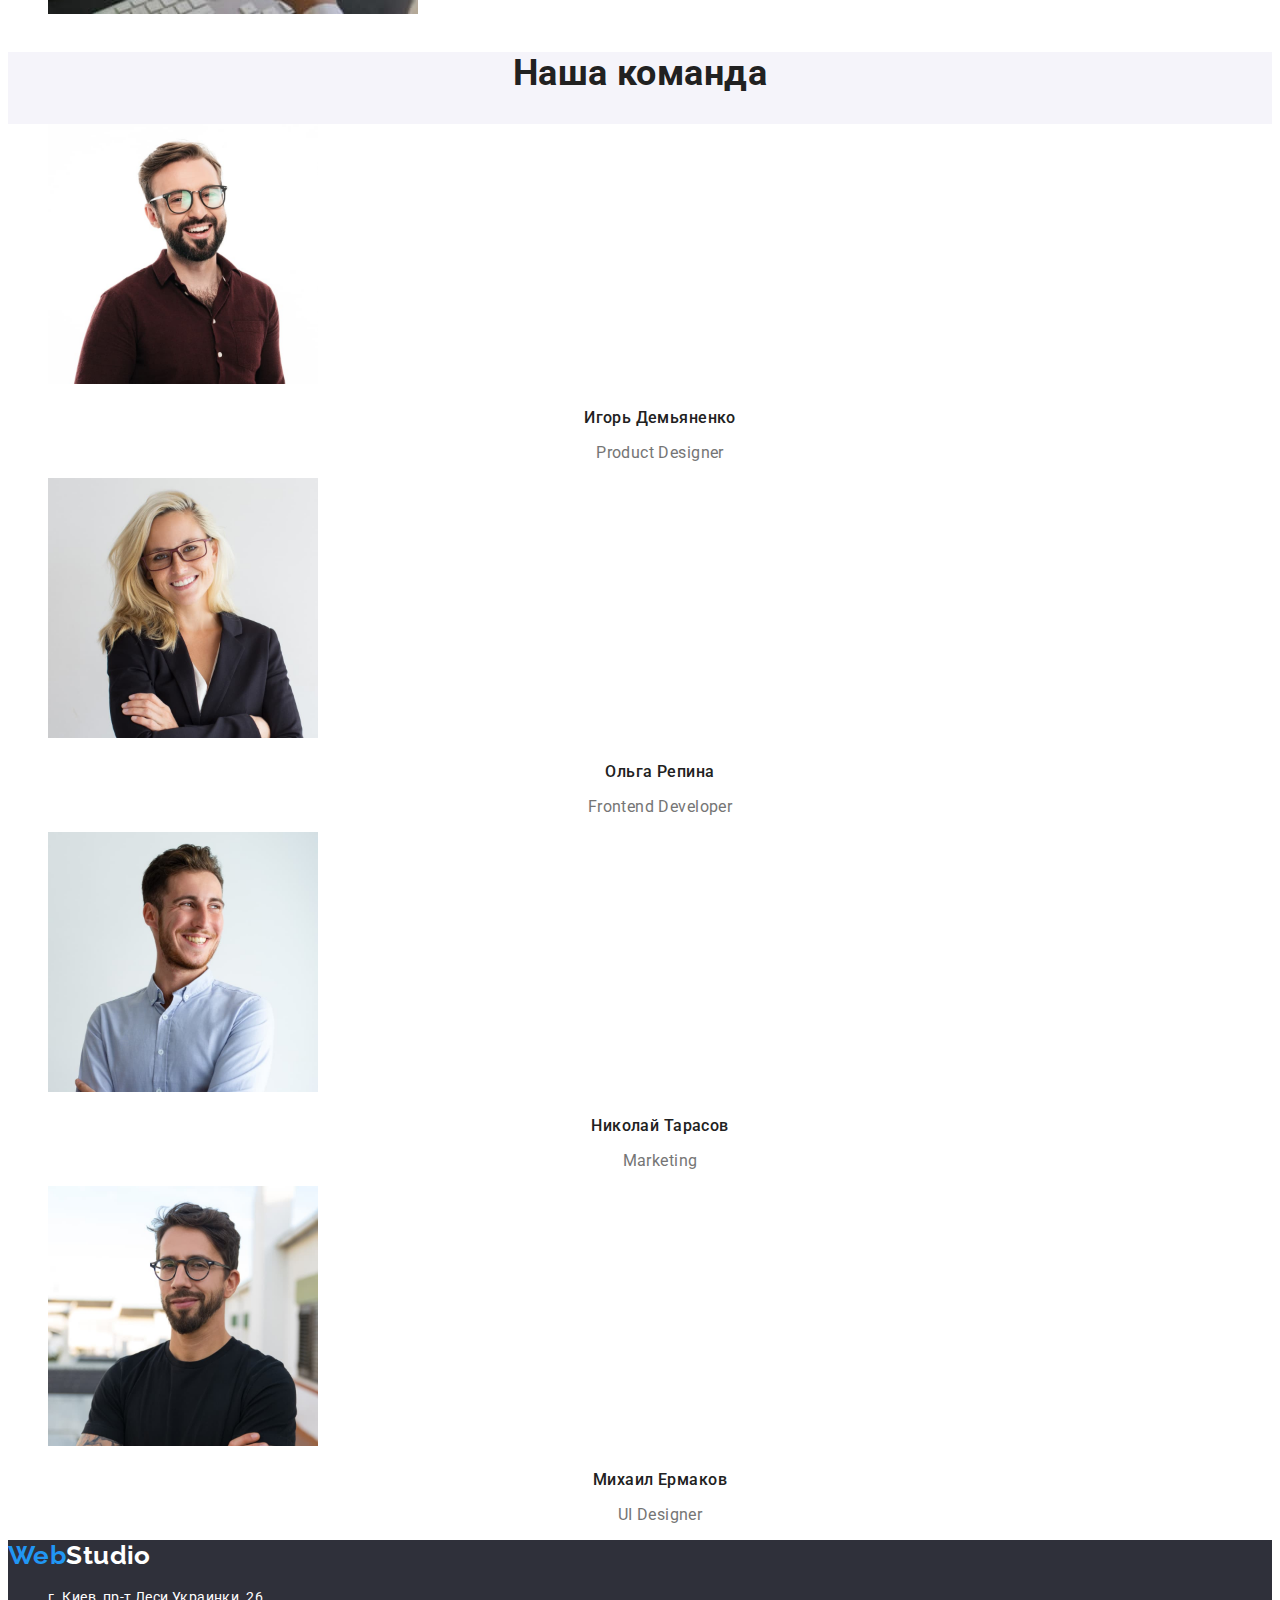
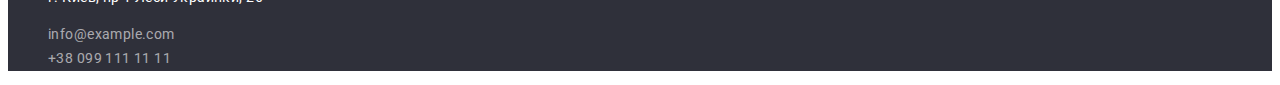
==== commit 00268402: "Mentor's req 1" ====
--- a/index.html
+++ b/index.html
@@ -34,7 +34,7 @@
     <!-- Sections with main content -->
     <main>
         <section class="hero">
-            <h1>Эффективные решения для вашего бизнеса</h1>
+            <h1 class="hero-title">Эффективные решения для вашего бизнеса</h1>
             <button type="button" class="hero-button">Заказать услугу</button>
         </section>
     
--- a/css/styles.css
+++ b/css/styles.css
@@ -5,12 +5,13 @@
     --title-text-color:rgba(33, 33, 33, 1);
 }
 
+/* Класс определяет <body> */
 .page {
     background-color: var(--primary-background-color);
     color: var(--primary-text-color);
     font-family: Roboto, sans-serif;
     font-style: normal;
-    font-weight: 400;
+    /* font-weight: 400; браузер по-умолчанию*/
     font-size: 14px;
     line-height: 1.71;
     letter-spacing: 0.03em;
@@ -76,20 +77,26 @@
     color:var(--active-link-color)
 }
 
-/*стилизация основной секции*/
+/* стилизация секции hero. hero-title и hero-button должны иметь общий фон*/
 .hero {
+    background-color:rgba(47, 48, 58, 1);
+}
+
+/*стилизация основного заголовка*/
+.hero-title {
     font-weight: 900;
     font-size: 44px;
     line-height: 1.36;
     text-align: center;
     color: rgba(255, 255, 255, 1);
     letter-spacing: 0.06em;
-    text-transform: uppercase;
-    background-color:rgba(47, 48, 58, 1);
-}
-
-/* Кнопка index */
+    text-transform: uppercase;   
+}
+
+/* Кнопка index */ /* button не наследуется из body */
 .hero-button {
+    font-family: Roboto, sans-serif;
+    font-style: normal; 
     font-weight: 700;
     font-size: 16px;
     line-height: 1.88;
@@ -99,11 +106,12 @@
     letter-spacing: 0.06em;
     color: rgba(255, 255, 255, 1);
     background-color: rgba(33, 150, 243, 1);
+    cursor: pointer;
 }
 
 /* стилизация секции "Наши преимущества" */
 .advantages-title {
-    font-weight: 700;
+    /* font-weight: 700; браузер по-умолчанию*/
     font-size: 14px;
     line-height: 1.14;
     text-transform: uppercase;
@@ -113,7 +121,7 @@
 /* стилизация секции "Чем мы занимаемся" */
 .trends.title,
 .teamsection.title {
-    font-weight: 700;
+    /* font-weight: 700; браузер по-умолчанию*/
     font-size: 36px;
     line-height: 1.17;
     text-align: center;
@@ -140,7 +148,7 @@
     color: var(--title-text-color);
 }
 
-/*стилизация Footer*/
+/*стилизация Footer*/ /* font-style: normal не наследуется из body*/
 .pagefoot {
     background-color: rgba(47, 48, 58, 1);
 }
@@ -154,14 +162,22 @@
     text-decoration: none;
 }
 
-/* Кнопки фільтрації portfolio */
+.pagefoot .mailtel:hover,
+.pagefoot .mailtel:focus {
+    color:var(--active-link-color)
+}
+
+/* Кнопки фільтрації portfolio */ /* button не наследуется из body */
 .filter-button {
+    font-family: Roboto, sans-serif;
+    font-style: normal;
     font-weight: 500;
     font-size: 16px;
     line-height: 1.62;
     text-align: center;
     color: rgba(33, 33, 33, 1);
     background-color: #F5F4FA;
+    cursor: pointer;
 }
 .filter-button:hover,
 .filter-button:focus {
@@ -171,7 +187,7 @@
 
 /* Стилизация секции "Наши проекты" */
 .projects-title {
-    font-weight: 700;
+    /* font-weight: 700; браузер по-умолчанию*/
     font-size: 18px;
     line-height: 2;
     letter-spacing: 0.06em;
